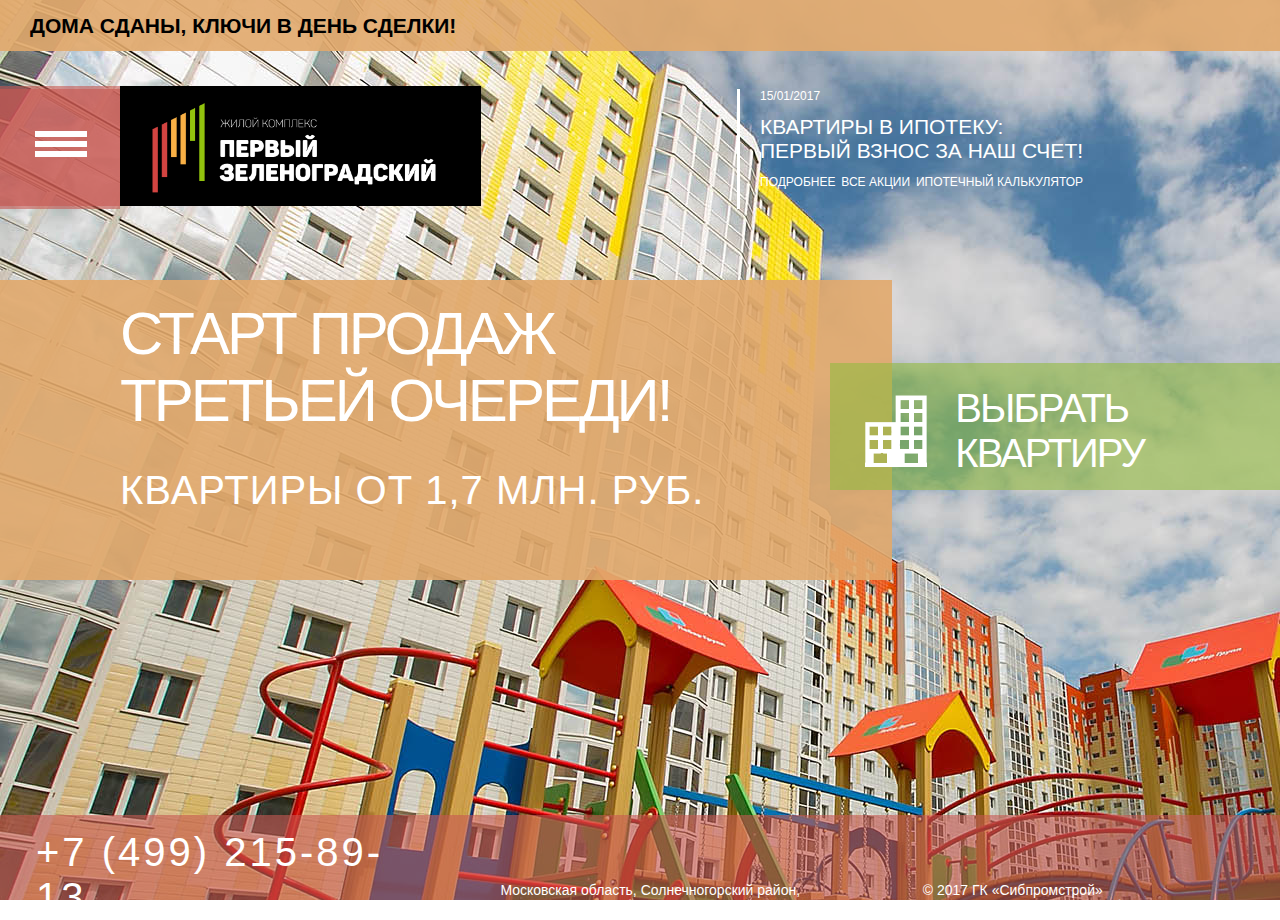
==== index.html @ 1fceb72b "init" ====
<!DOCTYPE html>
<html lang="ru">
<head>
  <meta http-equiv="Content-Type" content="text/html; charset=utf-8">
  <meta name="viewport" content="width=device-width, minimum-scale=1.0, maximum-scale=3.0, initial-scale=1.0">
  <meta http-equiv="X-UA-Compatible" content="IE=Edge">
  <title>Официальный сайт ЖК Первый Зеленоградский - купить квартиру недорого в новостройке в Зеленограде от застройщика Московия</title>

	<meta name="keywords" content="ЖК Первый Зеленоградский, купить квартиру жк Первый Зеленоградский, новостройка Первый Зеленоградский, квартиры в Зеленограде от застройщика, новостройки в Зеленограде, купить квартиру деревня Голубое">
	<meta name="description" content="☛ Продажа квартир в новостройке в Зеленограде от застройщиков Московия и Сибпромстрой. Официальный сайт ЖК Первый Зеленоградский - звоните: ☎ +7 (499) 215-89-18 zlgrad.ru">

  <link rel="icon" href="/favicon.ico" type="image/x-icon">


  <link rel="stylesheet" href="css/fonts.css">
  <link rel="stylesheet" href="css/style.css">
  <link rel="stylesheet" href="css/menu.css">

</head>
<body class="hundreedpercent">
    <header>
      <h1 class="marque">Дома сданы, ключи в день сделки!</h1>
      <div class='main-menu'>
        <div class="main-menu__button">
          <input type="checkbox" id="menu-toggle">
          <label id="trigger" for="menu-toggle"></label>
          <label id="burger" for="menu-toggle"></label>
          <ul id="menu">
              <li class="menu-list"><a href="#">о проекте</a></li>
              <li class="submenu-list"><a href="#">местоположение</a></li>
              <li class="submenu-list"><a href="#">фотогалерея</a></li>
              <li class="submenu-list"><a href="#">аэрофотосъемка</a></li>
              <li class="submenu-list"><a href="#">3d-тур по квартирам</a></li>
              <li class="menu-list"><a href="#">расчёт ипотеки</a></li>
              <li class="menu-list"><a href="#">акции</a></li>
              <li class="menu-list"><a href="#">новости</a></li>
              <li class="menu-list"><a href="#">документы</a></li>
              <li class="menu-list"><a href="#">контакты</a></li>
          </ul>

        </div>
        <div class="main-menu__logo">
          <a href="/"><img src="./img/logo.png" alt=""></a>
        </div>
      </div>
    </header>
    <main class="page-wrapper">
      <div class="shares">
        <div class="shares__data">15/01/2017</div>
        <div class="shares__text">квартиры в ипотеку: <br/>
            первый взнос за наш счет!</div>
        <a href="#" class="shares__link">подробнее</a>
        <a href="#" class="shares__link">все акции</a>
        <a href="#" class="shares__link">ипотечный калькулятор</a>
      </div>
        <div class="baner">
            <div class="baner__title">старт продаж <br/>
                третьей очереди!</div>
            <div class="baner__subtitle">квартиры от 1,7 млн. руб.</div>
        </div>
        <div class="choose-flat">
            <a href="/"><img class="house-img" src="./img/apart.png" alt="выбрать квартиру"></a>
            <div class="choose-flat__text">выбрать <br/>
                квартиру</div>
        </div>
    </main>
    <footer class="footer">
      <div class="footer-coll footer-coll--phone">
        <a href="tel:+7499215-89-13">+7 (499) 215-89-13</a>
      </div>
        <div class="footer-coll">Московская область, Солнечногорский район, <br/>
            Андреевка, д. Голубое, ул. Жилинская, д.1</div>
        <div class="footer-coll">© 2017 ГК «Сибпромстрой» <br/>
        Предложение не является публичной офертой.</div>
    </footer>
</body>
</html>
---- css/fonts.css ----
/* font-family: "RobotoRegular"; */
@font-face {
    font-family: "RobotoRegular";
    src: url("../fonts/RobotoRegular/RobotoRegular.eot");
    src: url("../fonts/RobotoRegular/RobotoRegular.eot?#iefix")format("embedded-opentype"),
    url("../fonts/RobotoRegular/RobotoRegular.woff") format("woff"),
    url("../fonts/RobotoRegular/RobotoRegular.ttf") format("truetype");
    font-style: normal;
    font-weight: normal;
}
/* font-family: "RobotoLight"; */
@font-face {
    font-family: "RobotoLight";
    src: url("../fonts/RobotoLight/RobotoLight.eot");
    src: url("../fonts/RobotoLight/RobotoLight.eot?#iefix")format("embedded-opentype"),
    url("../fonts/RobotoLight/RobotoLight.woff") format("woff"),
    url("../fonts/RobotoLight/RobotoLight.ttf") format("truetype");
    font-style: normal;
    font-weight: normal;
}
/* font-family: "RobotoMedium"; */
@font-face {
    font-family: "RobotoMedium";
    src: url("../fonts/RobotoMedium/RobotoMedium.eot");
    src: url("../fonts/RobotoMedium/RobotoMedium.eot?#iefix")format("embedded-opentype"),
    url("../fonts/RobotoMedium/RobotoMedium.woff") format("woff"),
    url("../fonts/RobotoMedium/RobotoMedium.ttf") format("truetype");
    font-style: normal;
    font-weight: normal;
}
/* font-family: "RobotoBold"; */
@font-face {
    font-family: "RobotoBold";
    src: url("../fonts/RobotoBold/RobotoBold.eot");
    src: url("../fonts/RobotoBold/RobotoBold.eot?#iefix")format("embedded-opentype"),
    url("../fonts/RobotoBold/RobotoBold.woff") format("woff"),
    url("../fonts/RobotoBold/RobotoBold.ttf") format("truetype");
    font-style: normal;
    font-weight: normal;
}
---- css/style.css ----
body{
  font-family: 'Roboto', Arial, Helvetica;
  font-size: 16px;
  min-width: 1250px;
  min-height: 650px;
  width: 100%;
  margin: 0;
}
a{
    color:inherit;
    text-decoration: inherit;
}
/*Menu*/
.page-wrapper {
  background-image: url("../img/g3.jpg");
  POSITION: ABSOLUTE;
  TOP: 0;
  BOTTOM: 0;
  LEFT: 0;
  RIGHT: 0;
  Z-INDEX: -2;
}
.marque{
  margin: 0;
  text-transform: uppercase;
  font-size: 21px;
  line-height: 31px;
  padding: 10px 30px;
  background: rgba(225, 169, 108, 0.9);
}
.shares {
    position: absolute;
    right: 170px;
    top: 89px;
    display: inline-block;
    vertical-align: top;
    color: #fff;
    height: 120px;
    width: 350px;
    border-left: 3px solid #fff;
    padding-left: 20px;
    text-transform: uppercase;
    font-size: 21px;
}

.shares__data {
  font-size: 12px;
  margin-bottom: 12px;
}
.shares__link {
  display: inline-block;
  margin-top: 12px;
  color: #fff;
  font-size: 12px;
}
.baner {
    position: absolute;
    left: 0px;
    top: 280px;
    height: 280px;
    width: 772px;
    padding-left: 120px;
    padding-top: 20px;
    color: #fff;
    text-transform: uppercase;
    background: rgba(225, 169, 108, 0.9);
}
.baner__title {
    font-size: 60px;   
    line-height: 67px;
    letter-spacing: -3px;
}
.baner__subtitle {
    padding-top: 10px;
    line-height: 93px;
    letter-spacing: 1px;
    font-size: 40px; 
}
.choose-flat {
    position: absolute;
    left: 830px;
    top: 363px;
    height: 127px;
    width: 450px;
    background-color: rgba(146, 186, 64, 0.6);
    color: #fff;
    font-size: 30px;
}
.house-img {
    height: 72px;
    width: 62px;
    transform: scale(-1, 1);
    padding-right: 35px;
    padding-top: 32px;
}
.choose-flat__text {
    font-size: 40px;
    line-height: 45px;
    letter-spacing: -2px;
    text-transform: uppercase;
    display: inline-block;
    margin-left: 20px;
}
.footer{
  position: absolute;
  bottom: 0px; 
  width: 100%; 
  height: 85px;
  background: rgba(200, 89, 82, .6);
  color: #fff;
  font-size: 0;
    z-index: -1;
}
.footer-coll {
    display: inline-block;
    width: 33%;
    color: #fff; 
    font-size: 14px;
    box-sizing: border-box;
    padding-left: 78px;
}
.footer-coll--phone{
    font-size: 40px;
    padding-left: 36px;
    padding-top: 15px;
    letter-spacing: 3px;
}
.footer-coll a{
    color:#fff;
    text-decoration: inherit;
}
---- css/menu.css ----
@keyframes checked-anim {

    100% {
        transform: translateX(0);
    }
}
.main-menu__button li{
    outline: 0;
    display: none;
}
.main-menu__buttonli {
    width: 230px;
    text-indent: 56px;}
.main-menu__buttona:focus {
    display: block;
    color: #333;
    background-color: #eee;
    transition: all .5s;
}

#trigger, #burger, #burger:before, #burger:after {
  position: absolute;
  top: 45px;
  left: 35px;
  background: #fff;
  width: 52px;
  height: 6px;
  transition: .2s ease;
  cursor: pointer;
  z-index: 1;
}
#trigger {   
    height: 100%;
    background: none;
    width: 120px;
    top: 0;
    left: 0;
}
#burger:before {
    content: " ";
    top: 10px;
    left: 0;
}
#burger:after {
    content: " ";
    top: 20px;
    left: 0;
}
#menu-toggle:checked + #trigger + #burger {
    top: 56px;
    transform: rotate(180deg);
    left: 516px;
    transition: transform,left 1s ease;
}

#menu-toggle:checked + #trigger + #burger:before {
    width: 20px;
    top: -2px;
    left: 38px;
    transform: rotate(45deg) translateX(-5px);
    transition: transform .2s ease;
}
#menu-toggle:checked + #trigger + #burger:after {
    width: 20px;
    top: 2px;
    left: 38px;
    transform: rotate(-45deg) translateX(-5px);
    transition: transform .2s ease;
}
#menu {
    position: fixed;
    top:0;
    left:0;
    transform: translateX(-100%);
    margin: 0; padding: 0;
    width: 482px;
    height: 100%;
    background-color: #fff;
}
.menu-list {
    color: black;
    text-transform: uppercase;
    padding-left: 100px;
    margin: 96px 0 -55px 0;
    font: 21pt "Roboto", sans-serif;
    font-weight: 200;
    line-height: 1.8;
    text-decoration: none;
    list-style: none;
}
.submenu-list {
    color: black;
    text-transform: uppercase;
    padding-left: 100px;
    margin: 89px 0 -52px 0;
    font: 15pt "Roboto", sans-serif;
    font-weight: 200;
    line-height: 0.8;
    text-decoration: none;
    list-style: none;
}
li:nth-child(5) {
    padding-bottom: 40px;
}

#menu:after{
    content: '';
    position: absolute;
    top: 89px;
    width: 120px;
    height: 120px;
    background: rgba(200, 89, 82, .6);
    left: 100%;
}
#menu-toggle:checked + .main-menu__button{
    transform:translate(100px)
}
#menu-toggle:checked + #trigger + #burger + #menu {
    animation: checked-anim 1s ease both;
}
#menu-toggle:checked + #trigger ~ #menu > li {
    display: block;
}
[type="checkbox"]:not(:checked), [type="checkbox"]:checked {
    display: none;
}

.main-menu{
  position: relative;
  top: 21px;
  display: inline-block;
  font-size: 0;
}

.main-menu__button{
  width: 120px;
  height: 120px;
  background: rgba(200, 89, 82, .6);
  display: inline-block;
  vertical-align: top;
}

.main-menu__logo {
    display: inline-block;
    vertical-align: top;
    height: 120px;
    background: #000;
    padding: 0 32px;
    width: 297px;
}

.main-menu__logo img {
    max-height: 120px;
}
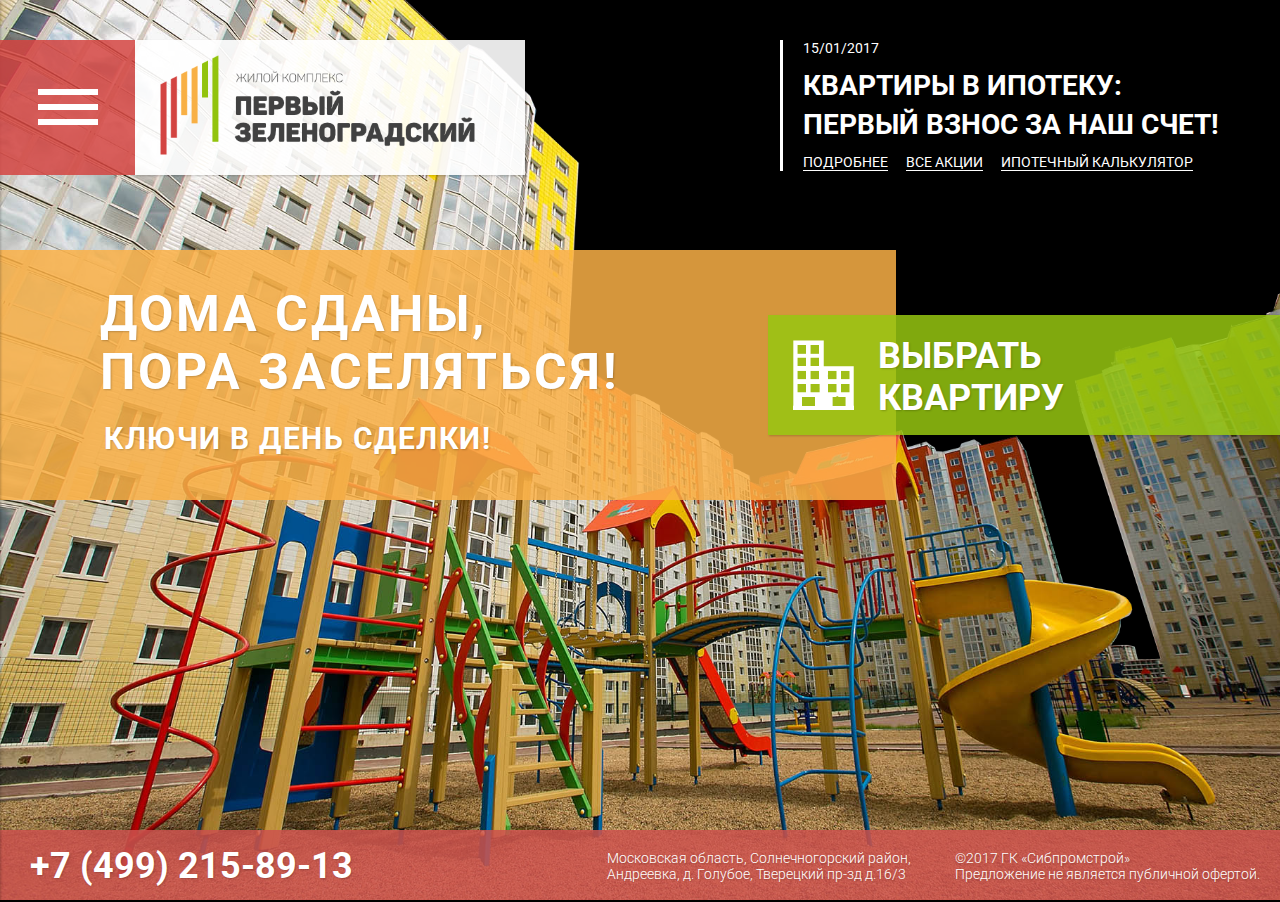
==== commit 3a834a8e: "Add files via upload" ====
--- a/index.html
+++ b/index.html
@@ -11,67 +11,92 @@
 
   <link rel="icon" href="/favicon.ico" type="image/x-icon">
 
-
   <link rel="stylesheet" href="css/fonts.css">
   <link rel="stylesheet" href="css/style.css">
   <link rel="stylesheet" href="css/menu.css">
-
+  <link rel="stylesheet" href="css/index.css">
+  <link rel="stylesheet" href="css/animate.css">
 </head>
-<body class="hundreedpercent">
-    <header>
-      <h1 class="marque">Дома сданы, ключи в день сделки!</h1>
-      <div class='main-menu'>
-        <div class="main-menu__button">
-          <input type="checkbox" id="menu-toggle">
-          <label id="trigger" for="menu-toggle"></label>
-          <label id="burger" for="menu-toggle"></label>
-          <ul id="menu">
-              <li class="menu-list"><a href="#">о проекте</a></li>
-              <li class="submenu-list"><a href="#">местоположение</a></li>
-              <li class="submenu-list"><a href="#">фотогалерея</a></li>
-              <li class="submenu-list"><a href="#">аэрофотосъемка</a></li>
-              <li class="submenu-list"><a href="#">3d-тур по квартирам</a></li>
-              <li class="menu-list"><a href="#">расчёт ипотеки</a></li>
-              <li class="menu-list"><a href="#">акции</a></li>
-              <li class="menu-list"><a href="#">новости</a></li>
-              <li class="menu-list"><a href="#">документы</a></li>
-              <li class="menu-list"><a href="#">контакты</a></li>
+<body>
+    <header class="header">
+      <div class="header__logo"><a href="/"><img src="img/logo.png" /></a></div>
+      <input class="menu-check" type="checkbox" id="menu-check" />
+      <div class="menu">
+        <div class="menu__panel">
+          <ul class="main-menu">
+            <li class="main-menu__list"><a href="#">О проекте</a></li>
+            <ul class="sub-menu">
+              <li class="sub-menu__list"><a href="#">Местоположение</a></li>
+              <li class="sub-menu__list"><a href="#">Фотогалерея</a></li>
+              <li class="sub-menu__list"><a href="#">Аэрофотосъемка</a></li>
+              <li class="sub-menu__list"><a href="#">3D-тур по квартирам</a></li>
+            </ul>
+            <li class="main-menu__list"><a href="#">Расчет ипотеки</a></li>
+            <li class="main-menu__list"><a href="#">Акции</a></li>
+            <li class="main-menu__list"><a href="#">Новости</a></li>
+            <li class="main-menu__list"><a href="#">Документы</a></li>
+            <li class="main-menu__list"><a href="#">Контакты</a></li>
           </ul>
-
         </div>
-        <div class="main-menu__logo">
-          <a href="/"><img src="./img/logo.png" alt=""></a>
+        <div class="menu__trigger">
+          <label class="menu__label" for="menu-check"><span></span></label>
         </div>
       </div>
     </header>
-    <main class="page-wrapper">
-      <div class="shares">
-        <div class="shares__data">15/01/2017</div>
-        <div class="shares__text">квартиры в ипотеку: <br/>
-            первый взнос за наш счет!</div>
-        <a href="#" class="shares__link">подробнее</a>
-        <a href="#" class="shares__link">все акции</a>
-        <a href="#" class="shares__link">ипотечный калькулятор</a>
+    <video class="home__clouds" loop autoplay>
+      <source src="video/home.mp4" type="video/mp4">
+    </video>
+    <main class="page-wrapper home">
+      <div class="news">
+        <div class="news__slide first active">
+          <div class="news__date">15/01/2017</div>
+          <div class="news__caption">Квартиры в ипотеку: первый взнос за наш счет!</div>
+          <div class="news__links">
+            <a href="#">Подробнее</a>
+            <a href="#">Все акции</a>
+            <a href="#">Ипотечный калькулятор</a>
+          </div>
+        </div>
+        <div class="news__slide">
+          <div class="news__date">20/01/2017</div>
+          <div class="news__caption">Скидка 17% на все квартиры в комплексе!</div>
+          <div class="news__links">
+            <a href="#">Подробнее</a>
+            <a href="#">Все акции</a>
+          </div>
+        </div>
       </div>
-        <div class="baner">
-            <div class="baner__title">старт продаж <br/>
-                третьей очереди!</div>
-            <div class="baner__subtitle">квартиры от 1,7 млн. руб.</div>
+      <div class="home-banner">
+        <div class="home-banner__slide first active">
+          <h1 class="home-banner__caption">Дома сданы,<br />Пора заселяться!</h1>
+          <h2 class="home-banner__subcaption">Ключи в день сделки!</h2>
         </div>
-        <div class="choose-flat">
-            <a href="/"><img class="house-img" src="./img/apart.png" alt="выбрать квартиру"></a>
-            <div class="choose-flat__text">выбрать <br/>
-                квартиру</div>
+        <div class="home-banner__slide">
+          <h1 class="home-banner__caption">Старт продаж<br /> третьей очереди</h1>
+          <h2 class="home-banner__subcaption">Квартиры от 1.7 млн.руб.</h2>
         </div>
+      </div>
+      <div class="home__button">
+        <img src="img/apart.png" />
+        <h2>Выбрать<br />квартиру</h2>
+      </div>
     </main>
     <footer class="footer">
-      <div class="footer-coll footer-coll--phone">
-        <a href="tel:+7499215-89-13">+7 (499) 215-89-13</a>
+      <div class="footer__phone">
+        +7 (499) 215-89-13
       </div>
-        <div class="footer-coll">Московская область, Солнечногорский район, <br/>
-            Андреевка, д. Голубое, ул. Жилинская, д.1</div>
-        <div class="footer-coll">© 2017 ГК «Сибпромстрой» <br/>
-        Предложение не является публичной офертой.</div>
+      <div class="footer__info">
+        <p>
+          Московская область, Солнечногорский район,<br />
+          Андреевка, д. Голубое, Тверецкий пр-зд д.16/3
+        </p>
+        <p>
+          ©2017 ГК «Сибпромстрой»<br />
+          Предложение не является публичной офертой.
+        </p>
+      </div>
     </footer>
+    <script src="js/jquery.min.js"></script>
+    <script src="js/index.js"></script>
 </body>
 </html>
--- a/css/fonts.css
+++ b/css/fonts.css
@@ -1,40 +1,2 @@
-/* font-family: "RobotoRegular"; */
-@font-face {
-    font-family: "RobotoRegular";
-    src: url("../fonts/RobotoRegular/RobotoRegular.eot");
-    src: url("../fonts/RobotoRegular/RobotoRegular.eot?#iefix")format("embedded-opentype"),
-    url("../fonts/RobotoRegular/RobotoRegular.woff") format("woff"),
-    url("../fonts/RobotoRegular/RobotoRegular.ttf") format("truetype");
-    font-style: normal;
-    font-weight: normal;
-}
-/* font-family: "RobotoLight"; */
-@font-face {
-    font-family: "RobotoLight";
-    src: url("../fonts/RobotoLight/RobotoLight.eot");
-    src: url("../fonts/RobotoLight/RobotoLight.eot?#iefix")format("embedded-opentype"),
-    url("../fonts/RobotoLight/RobotoLight.woff") format("woff"),
-    url("../fonts/RobotoLight/RobotoLight.ttf") format("truetype");
-    font-style: normal;
-    font-weight: normal;
-}
-/* font-family: "RobotoMedium"; */
-@font-face {
-    font-family: "RobotoMedium";
-    src: url("../fonts/RobotoMedium/RobotoMedium.eot");
-    src: url("../fonts/RobotoMedium/RobotoMedium.eot?#iefix")format("embedded-opentype"),
-    url("../fonts/RobotoMedium/RobotoMedium.woff") format("woff"),
-    url("../fonts/RobotoMedium/RobotoMedium.ttf") format("truetype");
-    font-style: normal;
-    font-weight: normal;
-}
-/* font-family: "RobotoBold"; */
-@font-face {
-    font-family: "RobotoBold";
-    src: url("../fonts/RobotoBold/RobotoBold.eot");
-    src: url("../fonts/RobotoBold/RobotoBold.eot?#iefix")format("embedded-opentype"),
-    url("../fonts/RobotoBold/RobotoBold.woff") format("woff"),
-    url("../fonts/RobotoBold/RobotoBold.ttf") format("truetype");
-    font-style: normal;
-    font-weight: normal;
-}
+
+@import url('https://fonts.googleapis.com/css?family=Roboto:300,400,500,700,900&subset=cyrillic');
--- a/css/style.css
+++ b/css/style.css
@@ -1,131 +1,83 @@
+* {
+  box-sizing: border-box;
+  margin: 0;
+  padding: 0;
+}
 body{
   font-family: 'Roboto', Arial, Helvetica;
   font-size: 16px;
   min-width: 1250px;
   min-height: 650px;
   width: 100%;
-  margin: 0;
+  height: 100vh;
+  position: relative;
+  background: black;
 }
-a{
-    color:inherit;
-    text-decoration: inherit;
+a {
+  text-decoration: inherit;
+  color: inherit;
 }
-/*Menu*/
-.page-wrapper {
-  background-image: url("../img/g3.jpg");
-  POSITION: ABSOLUTE;
-  TOP: 0;
-  BOTTOM: 0;
-  LEFT: 0;
-  RIGHT: 0;
-  Z-INDEX: -2;
+.header {
+  position: absolute;
+  top: 0;
+  left: 0;
+  z-index: 10;
 }
-.marque{
-  margin: 0;
-  text-transform: uppercase;
-  font-size: 21px;
-  line-height: 31px;
-  padding: 10px 30px;
-  background: rgba(225, 169, 108, 0.9);
+.header__logo {
+  height: 135px;
+  width: 390px;
+  background: rgba(255,255,255,.9);
+  position: absolute;
+  top: 40px;
+  left: 135px;
+  padding: 15px 25px;
+  box-shadow: 1px 1px 2px rgba(0,0,0,.2);
 }
-.shares {
-    position: absolute;
-    right: 170px;
-    top: 89px;
-    display: inline-block;
-    vertical-align: top;
-    color: #fff;
-    height: 120px;
-    width: 350px;
-    border-left: 3px solid #fff;
-    padding-left: 20px;
-    text-transform: uppercase;
-    font-size: 21px;
+.header__logo img {
+  height: 100px;
 }
 
-.shares__data {
-  font-size: 12px;
-  margin-bottom: 12px;
+.footer {
+  position: absolute;
+  bottom: 0;
+  height: 70px;
+  width: 100%;
+  background: rgba(204,82,78,.85);
+  display: flex;
+  justify-content: space-between;
 }
-.shares__link {
+.footer__phone {
+  padding: 15px 30px;
+  font-size: 36px;
+  color: #fff;
+  font-weight: 700;
+  text-shadow: 1px 1px 2px rgba(0,0,0,.2);
+}
+.footer__info p {
   display: inline-block;
-  margin-top: 12px;
   color: #fff;
-  font-size: 12px;
+  padding: 20px;
+  font-weight: 300;
+  font-size: 14px;
+  text-shadow: 1px 1px 2px rgba(0,0,0,.2);
 }
-.baner {
-    position: absolute;
-    left: 0px;
-    top: 280px;
-    height: 280px;
-    width: 772px;
-    padding-left: 120px;
-    padding-top: 20px;
-    color: #fff;
-    text-transform: uppercase;
-    background: rgba(225, 169, 108, 0.9);
+
+.page-wrapper {
+  width: 100%;
+  height: 100%;
+  position: absolute;
+  top: 0;
+  left: 0;
 }
-.baner__title {
-    font-size: 60px;   
-    line-height: 67px;
-    letter-spacing: -3px;
+.page-heading {
+  background: rgba(151,199,17,0.85);
+  color: #fff;
+  height: 135px;
+  font-size: 28px;
+  font-weight: 700;
+  text-transform: uppercase;
+  padding: 50px 40px;
+  position: absolute;
+  top: 40px;
+  right: 0;
 }
-.baner__subtitle {
-    padding-top: 10px;
-    line-height: 93px;
-    letter-spacing: 1px;
-    font-size: 40px; 
-}
-.choose-flat {
-    position: absolute;
-    left: 830px;
-    top: 363px;
-    height: 127px;
-    width: 450px;
-    background-color: rgba(146, 186, 64, 0.6);
-    color: #fff;
-    font-size: 30px;
-}
-.house-img {
-    height: 72px;
-    width: 62px;
-    transform: scale(-1, 1);
-    padding-right: 35px;
-    padding-top: 32px;
-}
-.choose-flat__text {
-    font-size: 40px;
-    line-height: 45px;
-    letter-spacing: -2px;
-    text-transform: uppercase;
-    display: inline-block;
-    margin-left: 20px;
-}
-.footer{
-  position: absolute;
-  bottom: 0px; 
-  width: 100%; 
-  height: 85px;
-  background: rgba(200, 89, 82, .6);
-  color: #fff;
-  font-size: 0;
-    z-index: -1;
-}
-.footer-coll {
-    display: inline-block;
-    width: 33%;
-    color: #fff; 
-    font-size: 14px;
-    box-sizing: border-box;
-    padding-left: 78px;
-}
-.footer-coll--phone{
-    font-size: 40px;
-    padding-left: 36px;
-    padding-top: 15px;
-    letter-spacing: 3px;
-}
-.footer-coll a{
-    color:#fff;
-    text-decoration: inherit;
-}
--- a/css/menu.css
+++ b/css/menu.css
@@ -1,155 +1,91 @@
-
-@keyframes checked-anim {
-
-    100% {
-        transform: translateX(0);
-    }
+.menu {
+  position: absolute;
+  top: 0;
+  left: -525px;
+  display: flex;
+  z-index: 999;
+  transition: .8s;
 }
-.main-menu__button li{
-    outline: 0;
-    display: none;
+.menu-check {
+  display: none;
 }
-.main-menu__buttonli {
-    width: 230px;
-    text-indent: 56px;}
-.main-menu__buttona:focus {
-    display: block;
-    color: #333;
-    background-color: #eee;
-    transition: all .5s;
+.menu__label {
+  width: 100%;
+  height: 100%;
+  display: block;
+  position: relative;
 }
-
-#trigger, #burger, #burger:before, #burger:after {
-  position: absolute;
-  top: 45px;
-  left: 35px;
+.menu__label span, .menu__label span::before, .menu__label span::after {
+  width: 60px;
+  height: 6px;
+  display: block;
   background: #fff;
-  width: 52px;
-  height: 6px;
-  transition: .2s ease;
-  cursor: pointer;
-  z-index: 1;
+  content: '';
+  position: relative;
+  transition: .6s;
 }
-#trigger {   
-    height: 100%;
-    background: none;
-    width: 120px;
-    top: 0;
-    left: 0;
+.menu__label span {
+  left: 37.5px;
+  top: 64px
 }
-#burger:before {
-    content: " ";
-    top: 10px;
-    left: 0;
+ .menu__label span::before {
+   top: -15px;
+ }
+ .menu__label span::after {
+   top: 9px;
+ }
+.menu-check:checked + .menu {
+  left: 0;
 }
-#burger:after {
-    content: " ";
-    top: 20px;
-    left: 0;
+.menu-check:checked ~ .menu .menu__label span::before {
+  transform: rotate(-45deg) translate(-10px,-3px);
+  width: 34px;
 }
-#menu-toggle:checked + #trigger + #burger {
-    top: 56px;
-    transform: rotate(180deg);
-    left: 516px;
-    transition: transform,left 1s ease;
+.menu-check:checked ~ .menu .menu__label span::after {
+  transform: rotate(45deg) translate(-10px,3px);
+  width: 34px;
 }
-
-#menu-toggle:checked + #trigger + #burger:before {
-    width: 20px;
-    top: -2px;
-    left: 38px;
-    transform: rotate(45deg) translateX(-5px);
-    transition: transform .2s ease;
+.menu__panel {
+  width: 525px;
+  height: 100vh;
+  background: rgba(255,255,255,.98);
+  box-shadow: 1px 1px 2px rgba(0,0,0,.2);
 }
-#menu-toggle:checked + #trigger + #burger:after {
-    width: 20px;
-    top: 2px;
-    left: 38px;
-    transform: rotate(-45deg) translateX(-5px);
-    transition: transform .2s ease;
+.menu-check:checked + .menu .menu__panel{
+  box-shadow: 0 0 0 2038px rgba(0,0,0,.7);
 }
-#menu {
-    position: fixed;
-    top:0;
-    left:0;
-    transform: translateX(-100%);
-    margin: 0; padding: 0;
-    width: 482px;
-    height: 100%;
-    background-color: #fff;
+.menu__trigger {
+  width: 135px;
+  height: 135px;
+  background: rgba(211,68,65,.85);
+  margin-top: 40px;
 }
-.menu-list {
-    color: black;
-    text-transform: uppercase;
-    padding-left: 100px;
-    margin: 96px 0 -55px 0;
-    font: 21pt "Roboto", sans-serif;
-    font-weight: 200;
-    line-height: 1.8;
-    text-decoration: none;
-    list-style: none;
+.main-menu {
+  margin-top: 60px;
+  margin-left: 50px;
+  list-style: none;
 }
-.submenu-list {
-    color: black;
-    text-transform: uppercase;
-    padding-left: 100px;
-    margin: 89px 0 -52px 0;
-    font: 15pt "Roboto", sans-serif;
-    font-weight: 200;
-    line-height: 0.8;
-    text-decoration: none;
-    list-style: none;
+.main-menu__list {
+  font-size: 32px;
+  font-weight: 400;
+  text-transform: uppercase;
+  margin: 20px 0;
+  transition: .8s;
 }
-li:nth-child(5) {
-    padding-bottom: 40px;
+.main-menu__list:hover {
+  color: rgba(211,68,65,1);
 }
-
-#menu:after{
-    content: '';
-    position: absolute;
-    top: 89px;
-    width: 120px;
-    height: 120px;
-    background: rgba(200, 89, 82, .6);
-    left: 100%;
+.sub-menu {
+  list-style: none;
+  margin: 40px 0;
 }
-#menu-toggle:checked + .main-menu__button{
-    transform:translate(100px)
+.sub-menu__list {
+  font-size: 24px;
+  font-weight: 400;
+  text-transform: uppercase;
+  margin: 15px 0;
+  transition: .8s;
 }
-#menu-toggle:checked + #trigger + #burger + #menu {
-    animation: checked-anim 1s ease both;
+.sub-menu__list:hover {
+  color: rgba(211,68,65,1);
 }
-#menu-toggle:checked + #trigger ~ #menu > li {
-    display: block;
-}
-[type="checkbox"]:not(:checked), [type="checkbox"]:checked {
-    display: none;
-}
-
-.main-menu{
-  position: relative;
-  top: 21px;
-  display: inline-block;
-  font-size: 0;
-}
-
-.main-menu__button{
-  width: 120px;
-  height: 120px;
-  background: rgba(200, 89, 82, .6);
-  display: inline-block;
-  vertical-align: top;
-}
-
-.main-menu__logo {
-    display: inline-block;
-    vertical-align: top;
-    height: 120px;
-    background: #000;
-    padding: 0 32px;
-    width: 297px;
-}
-
-.main-menu__logo img {
-    max-height: 120px;
-}
--- a/css/index.css
+++ b/css/index.css
@@ -0,0 +1,105 @@
+.home {
+  background: url(../img/home.png);
+  background-size: cover;
+}
+.home__clouds {
+  position: absolute;
+  width: 100%;
+}
+.news {
+  position: absolute;
+  width: 450px;
+  right: 50px;
+  top: 40px;
+  color: #fff;
+  text-shadow: 1px 1px 2px rgba(0,0,0,.2);
+}
+.news__slide {
+  position: absolute;
+  padding-left: 20px;
+  border-left: 3px solid #fff;
+  opacity: 0;
+}
+.news__slide.first {
+  opacity: 1;
+}
+.news__date {
+  font-size: 14px;
+}
+.news__caption {
+  font-size: 28px;
+  font-weight: 700;
+  text-transform: uppercase;
+  line-height: 1.4;
+  margin: 10px 0;
+}
+.news__links {
+  font-size: 14px;
+  text-transform: uppercase;
+}
+.news__links a {
+  display: inline-block;
+  margin-right: 15px;
+  border-bottom: 1px solid #fff;
+}
+.home-banner {
+  background: rgba(250,176,70,.85);
+  height: 250px;
+  width: 70%;
+  position: absolute;
+  left: 0;
+  top: 250px;
+  padding: 35px 100px;
+}
+.home-banner__slide {
+  position: absolute;
+  opacity: 0;
+}
+.home-banner__slide.first {
+  opacity: 1;
+}
+.home-banner__caption {
+  text-transform: uppercase;
+  color: #fff;
+  font-weight: 700;
+  font-size: 50px;
+  letter-spacing: 3px;
+  text-shadow: 1px 1px 2px rgba(0,0,0,.2);
+}
+.home-banner__subcaption {
+  text-transform: uppercase;
+  color: #fff;
+  font-weight: 700;
+  font-size: 30px;
+  letter-spacing: 1.5px;
+  margin-top: 20px;
+  margin-left: 4px;
+  text-shadow: 1px 1px 2px rgba(0,0,0,.2);
+}
+.home__button {
+  background: rgba(151,199,17,0.85);
+  height: 120px;
+  width: 40%;
+  position: absolute;
+  right: 0;
+  top: 315px;
+  padding: 25px;
+  transition: width .8s;
+  box-shadow: 1px 1px 2px rgba(0,0,0,.2);
+}
+.home__button:hover {
+  width: calc(40% + 20px);
+}
+.home__button img {
+  height: 100%;
+}
+.home__button h2 {
+  display: inline-block;
+  color: #fff;
+  text-transform: uppercase;
+  font-size: 36px;
+  position: absolute;
+  top: 20px;
+  left: 110px;
+  text-shadow: 1px 1px 2px rgba(0,0,0,.2);
+}
